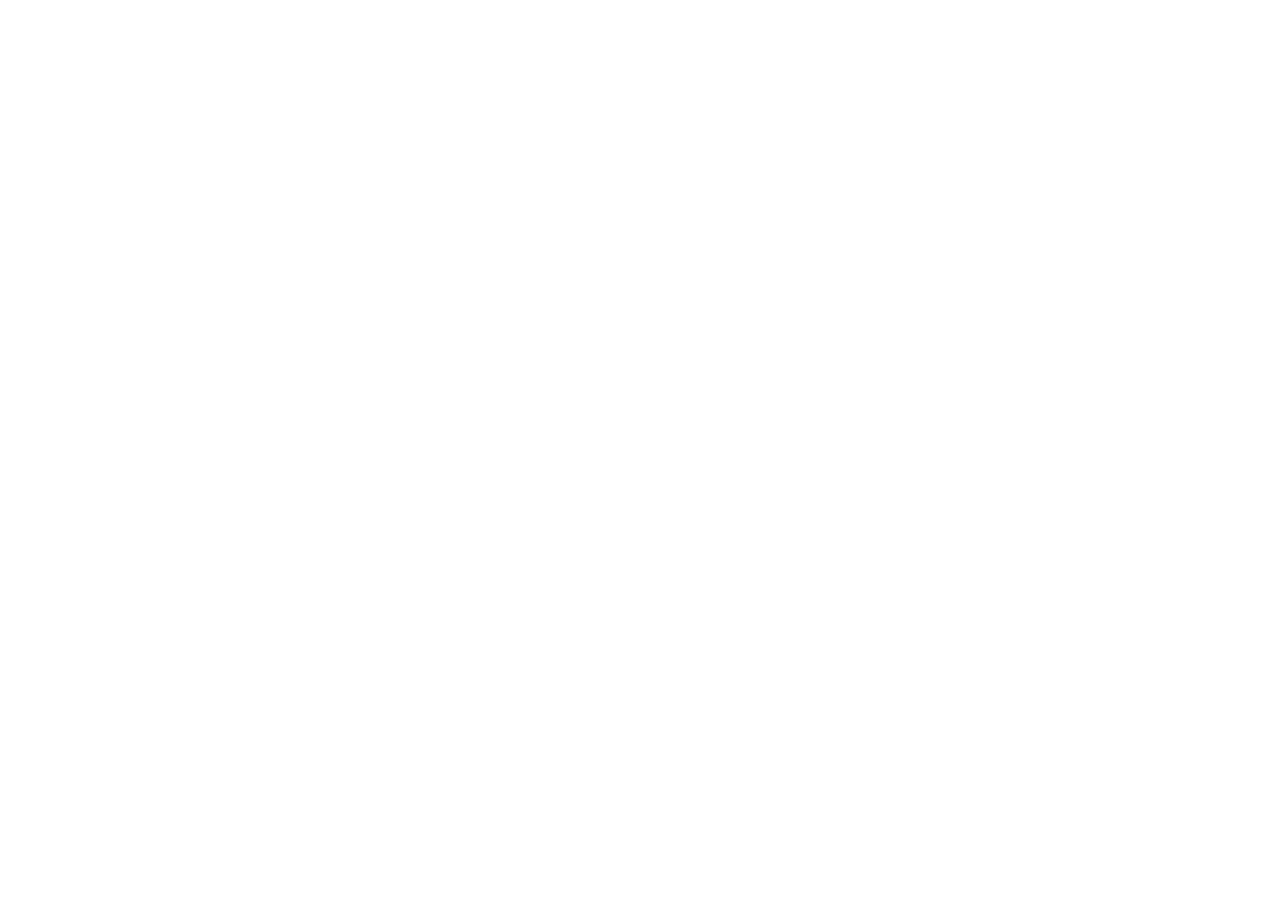
==== Christine/index.html @ 5f8ddd94 "create folder" ====
<!DOCTYPE html>
<html lang="en">

<head>
    <meta charset="UTF-8">
    <meta http-equiv="X-UA-Compatible" content="IE=edge">
    <meta name="viewport" content="width=device-width, initial-scale=1.0">
    <title>Document</title>
</head>

<body>

</body>

</html>
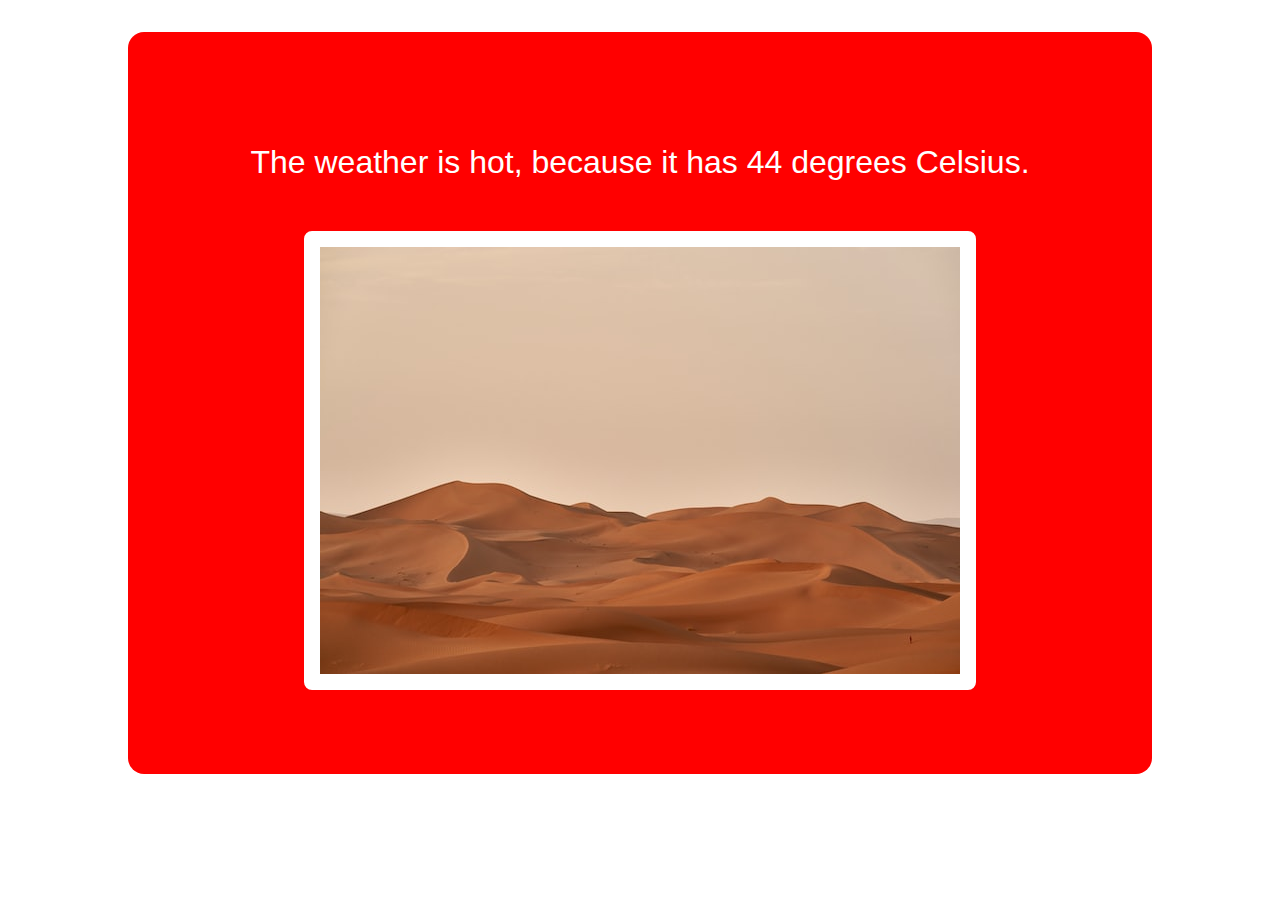
==== commit 7090abcf: "intermediate 1" ====
--- a/Christine/index.html
+++ b/Christine/index.html
@@ -1,15 +1,19 @@
 <!DOCTYPE html>
 <html lang="en">
-
 <head>
-    <meta charset="UTF-8">
-    <meta http-equiv="X-UA-Compatible" content="IE=edge">
-    <meta name="viewport" content="width=device-width, initial-scale=1.0">
-    <title>Document</title>
+  <meta charset="UTF-8">
+  <meta http-equiv="X-UA-Compatible" content="IE=edge">
+  <meta name="viewport" content="width=device-width, initial-scale=1.0">
+  <title>Document</title>
+  <link rel="stylesheet" href="style.css">
 </head>
-
 <body>
 
+  <div id="temp" class="container">
+
+  </div>
+
+
+  <script src="script.js"></script>
 </body>
-
 </html>--- a/Christine/style.css
+++ b/Christine/style.css
@@ -0,0 +1,30 @@
+* {
+  margin: 0;
+  padding: 0;
+  box-sizing: border-box;
+}
+
+body, html {
+  width: 100%;
+}
+
+.container {
+  width: 80%;
+  background-color: green;
+  color: white;
+  margin: 2rem auto;
+  padding: 5rem;
+  border-radius: 1rem;
+  text-align: center;
+}
+
+p {
+  padding: 2rem;
+  font-size: 2rem;
+  font-family: Arial, Helvetica, sans-serif;
+}
+
+img {
+  border: 1rem solid white;
+  border-radius: 0.5rem;
+}
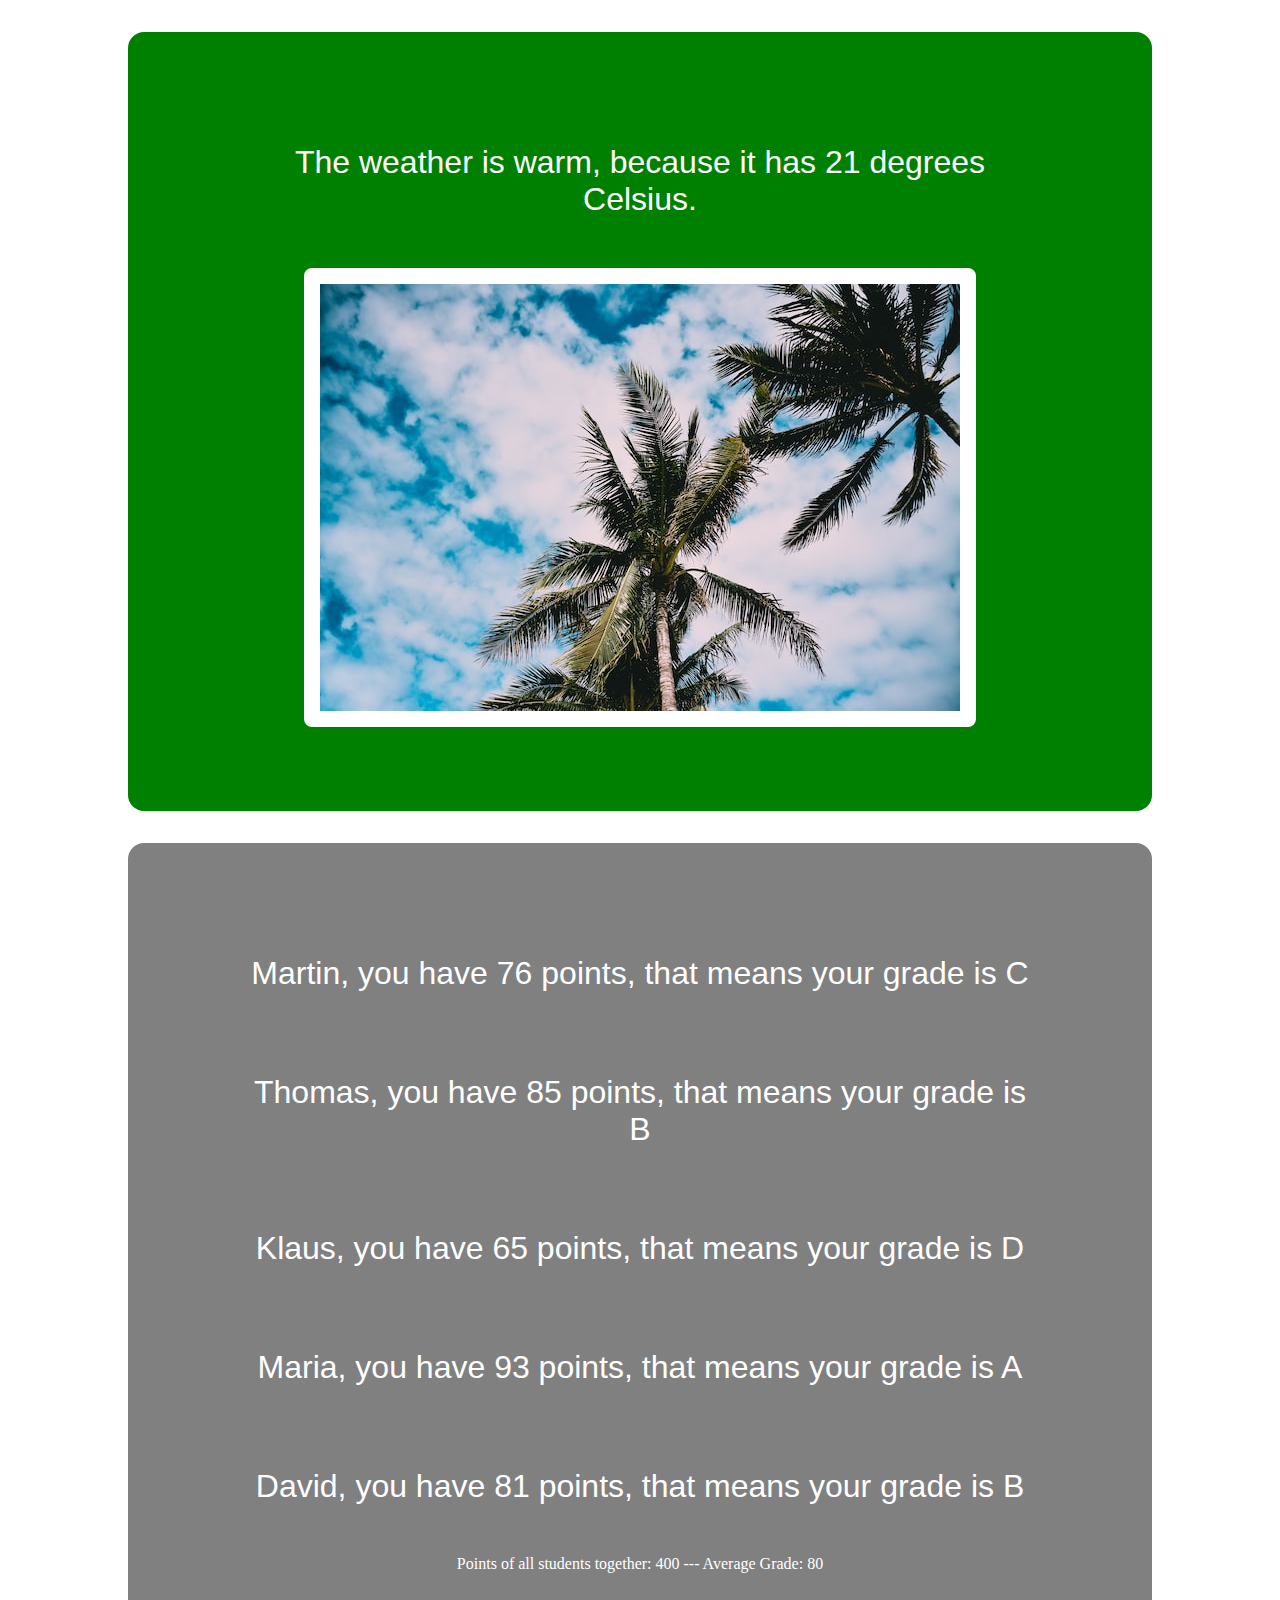
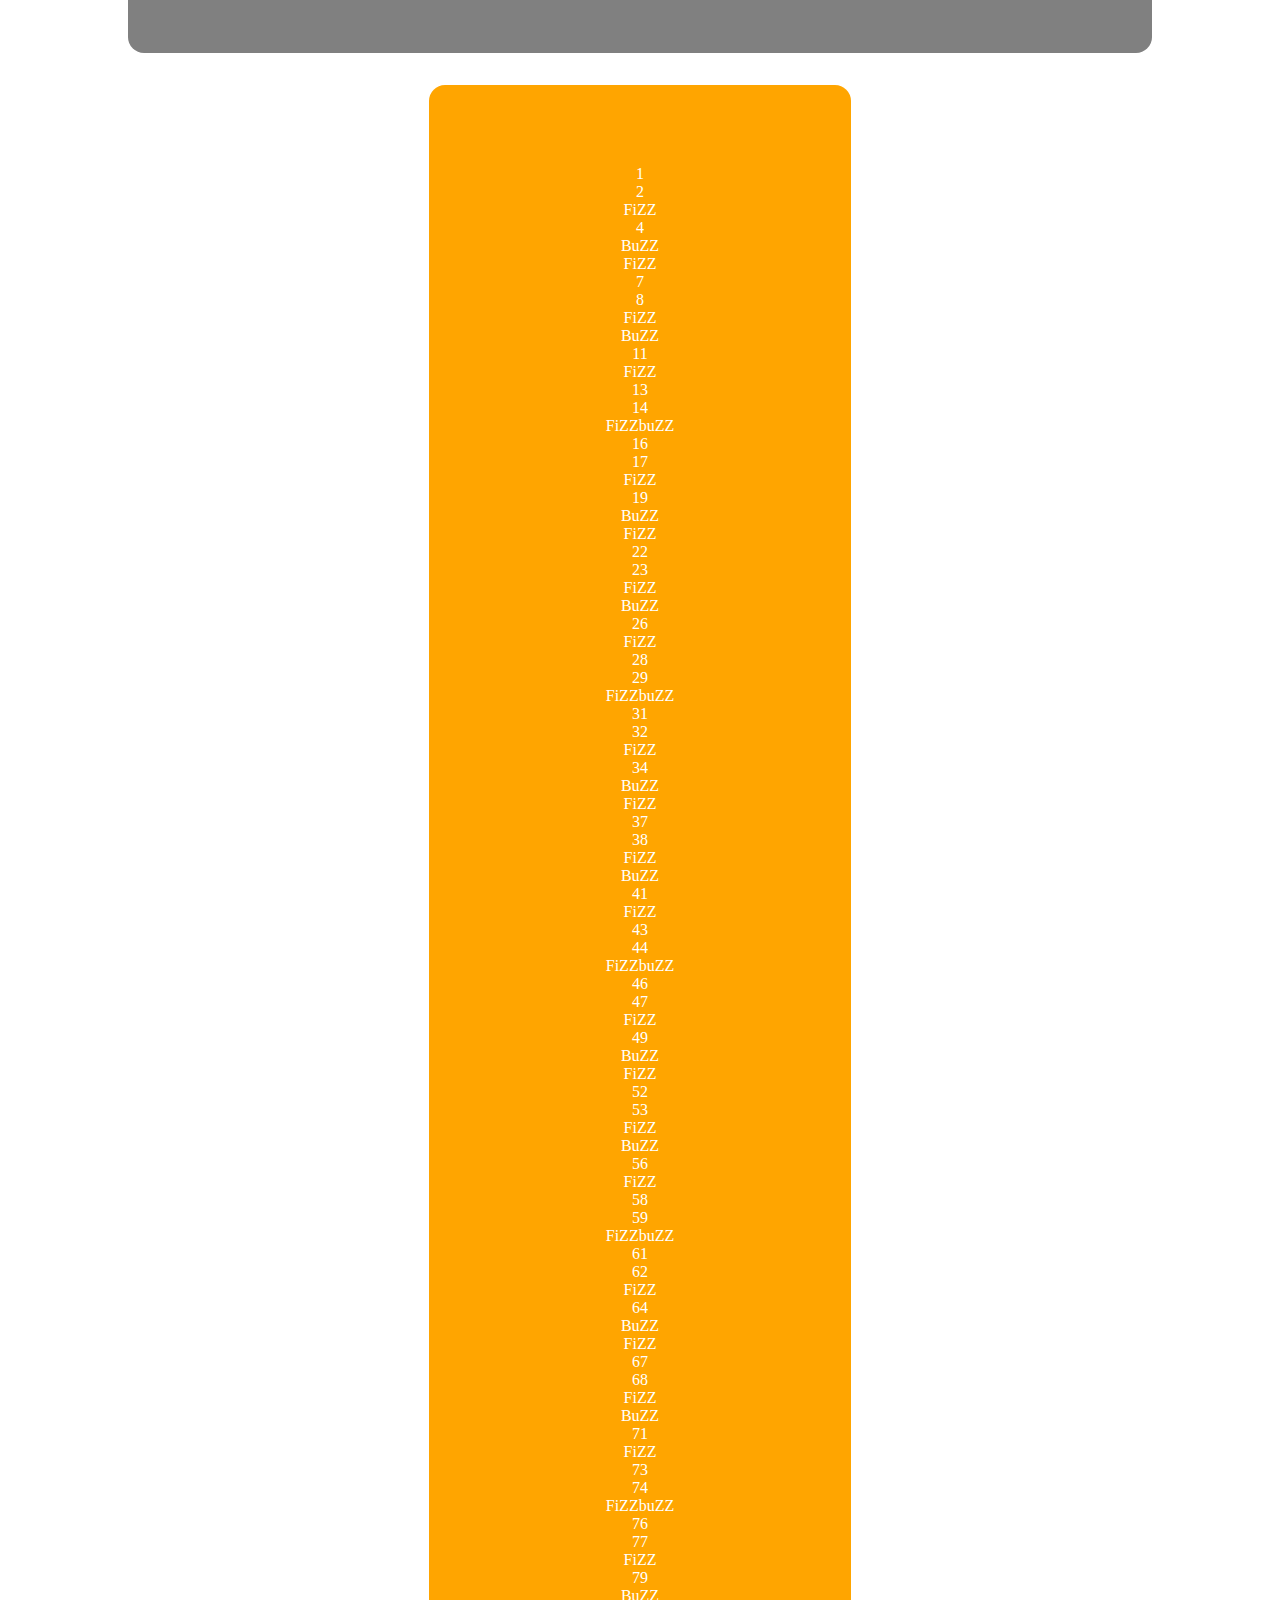
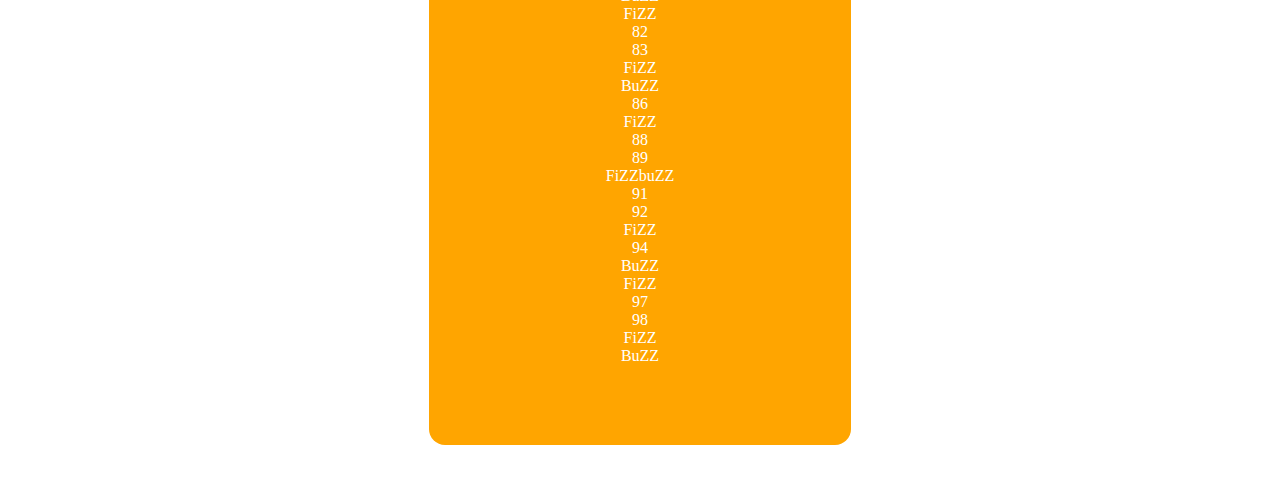
==== commit 916847ed: "intermediate 2" ====
--- a/Christine/index.html
+++ b/Christine/index.html
@@ -9,9 +9,11 @@
 </head>
 <body>
 
-  <div id="temp" class="container">
+  <div id="temp" class="container"></div>
 
-  </div>
+  <div id="grades" class="container neutral"></div>
+
+  <div id="fiZZbuZZ" class="container orange"></div>
 
 
   <script src="script.js"></script>
--- a/Christine/style.css
+++ b/Christine/style.css
@@ -18,6 +18,15 @@
   text-align: center;
 }
 
+.neutral {
+  background-color: grey;
+}
+
+.orange {
+  background-color: orange;
+  width: 33%;
+}
+
 p {
   padding: 2rem;
   font-size: 2rem;
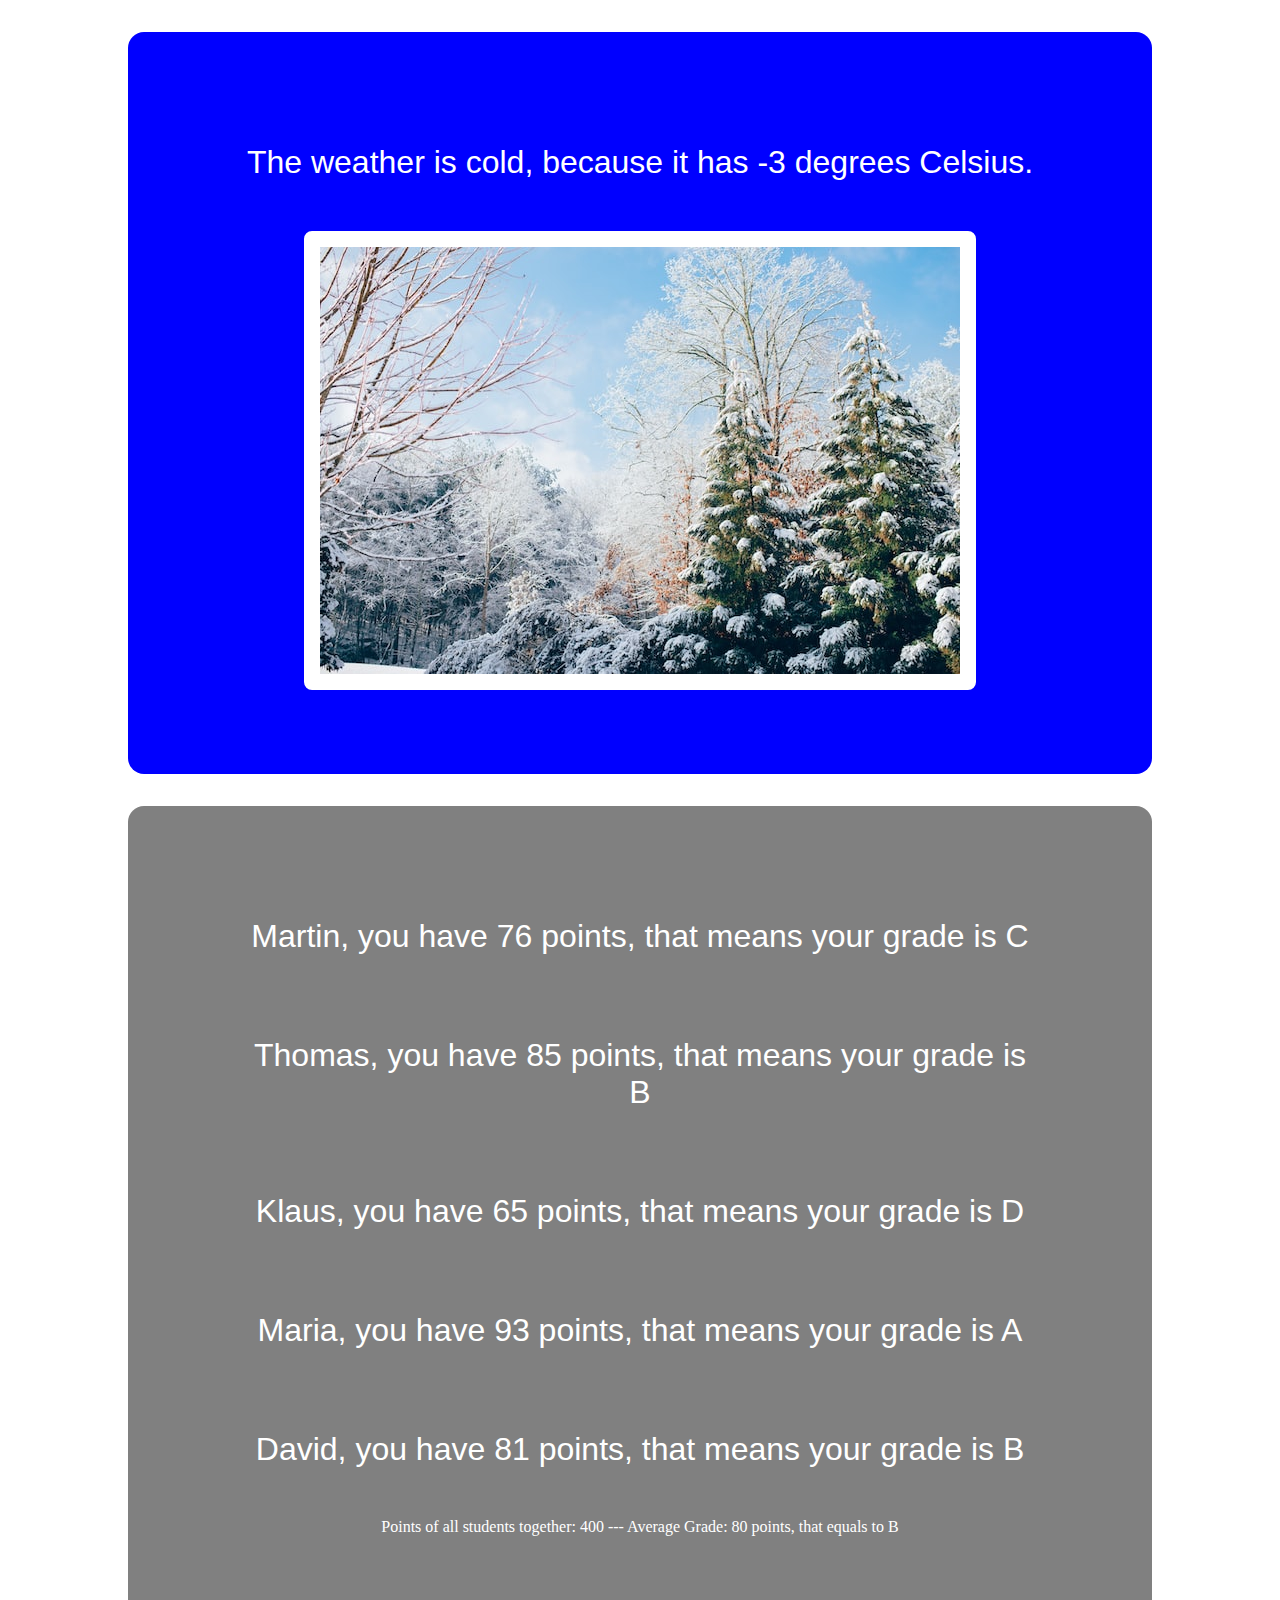
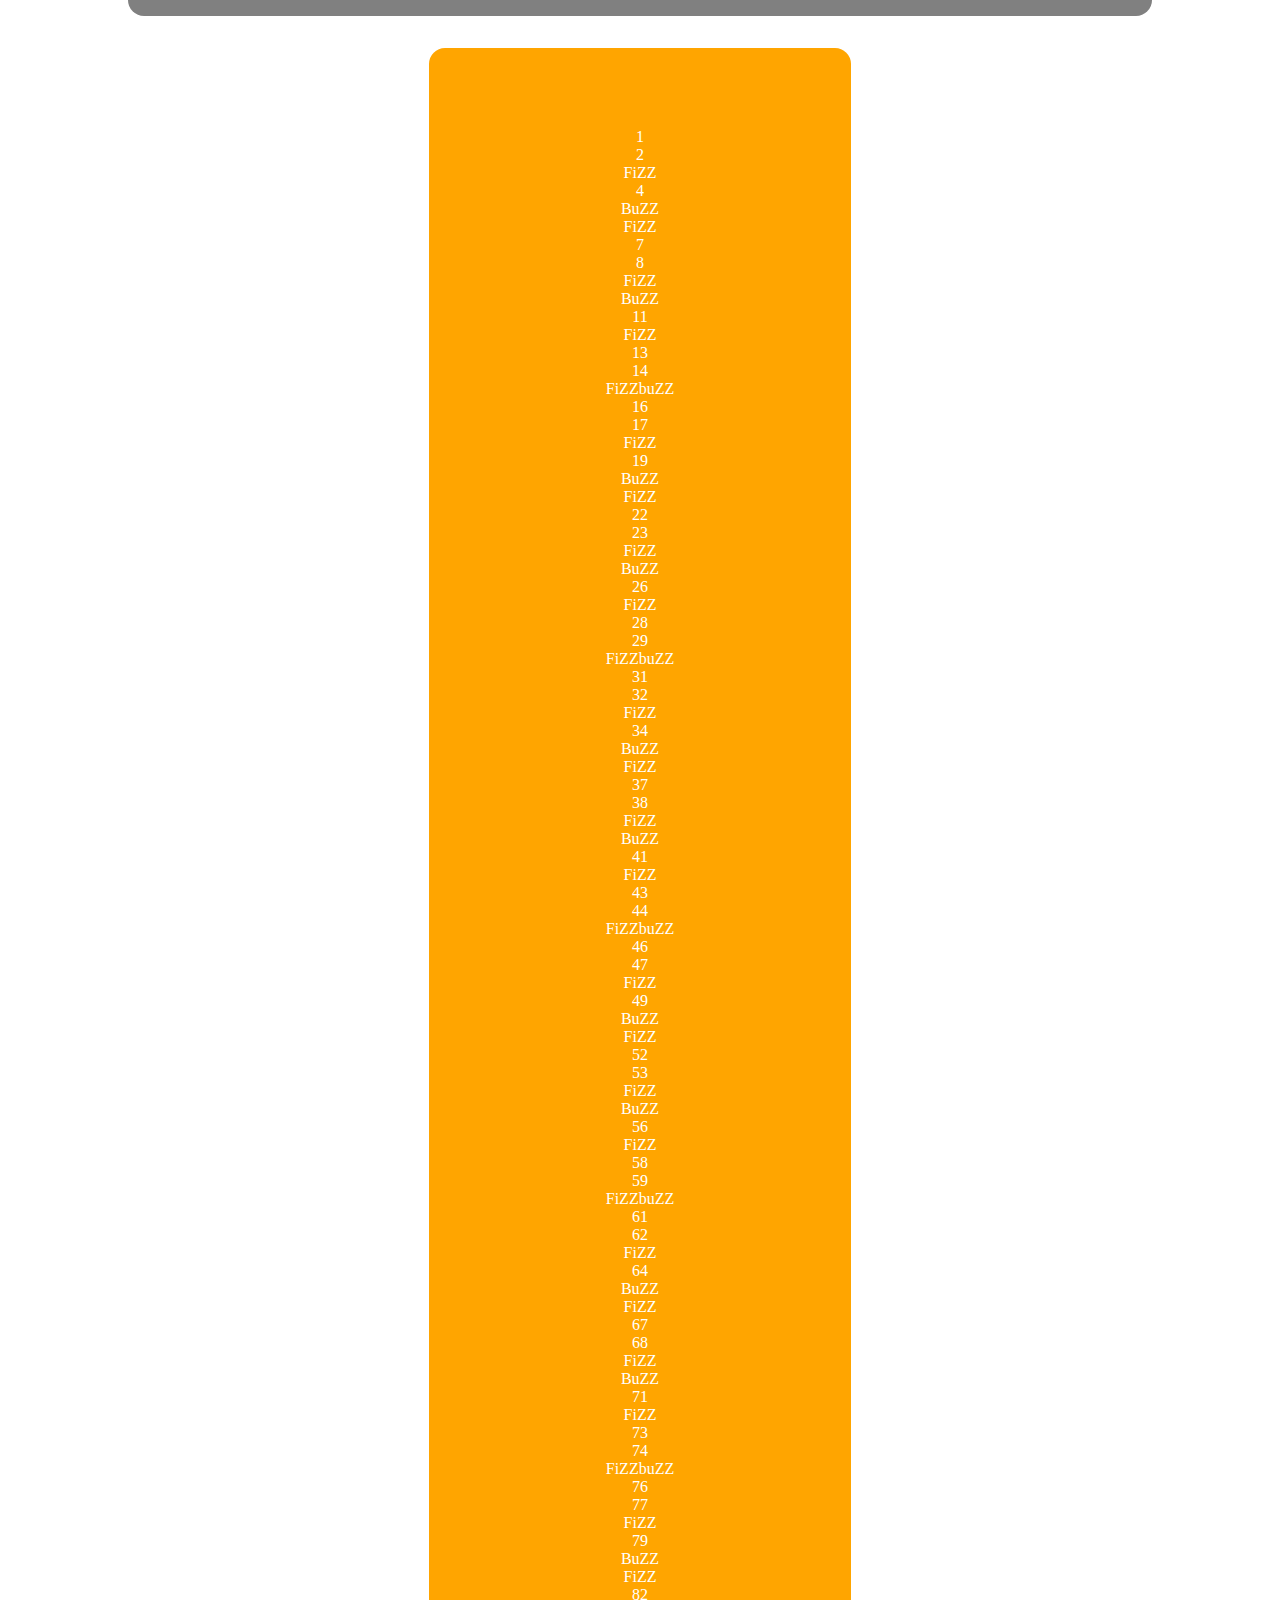
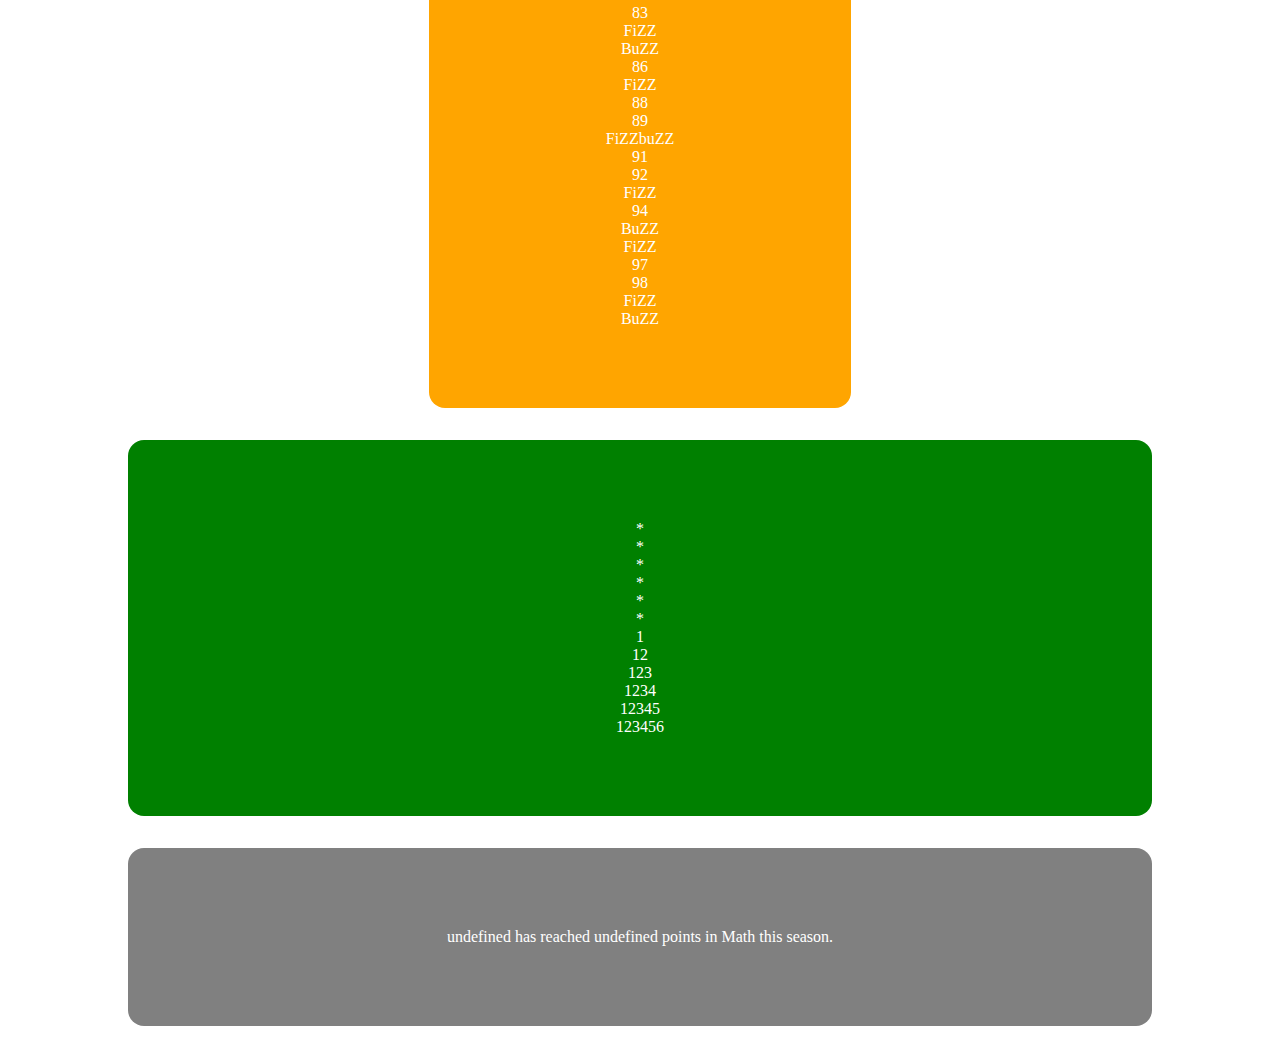
==== commit e1b63b86: "no working solutions ;-)" ====
--- a/Christine/index.html
+++ b/Christine/index.html
@@ -15,6 +15,9 @@
 
   <div id="fiZZbuZZ" class="container orange"></div>
 
+  <div id="stars" class="container"></div>
+
+  <div id="studenti" class="container neutral"></div>
 
   <script src="script.js"></script>
 </body>
